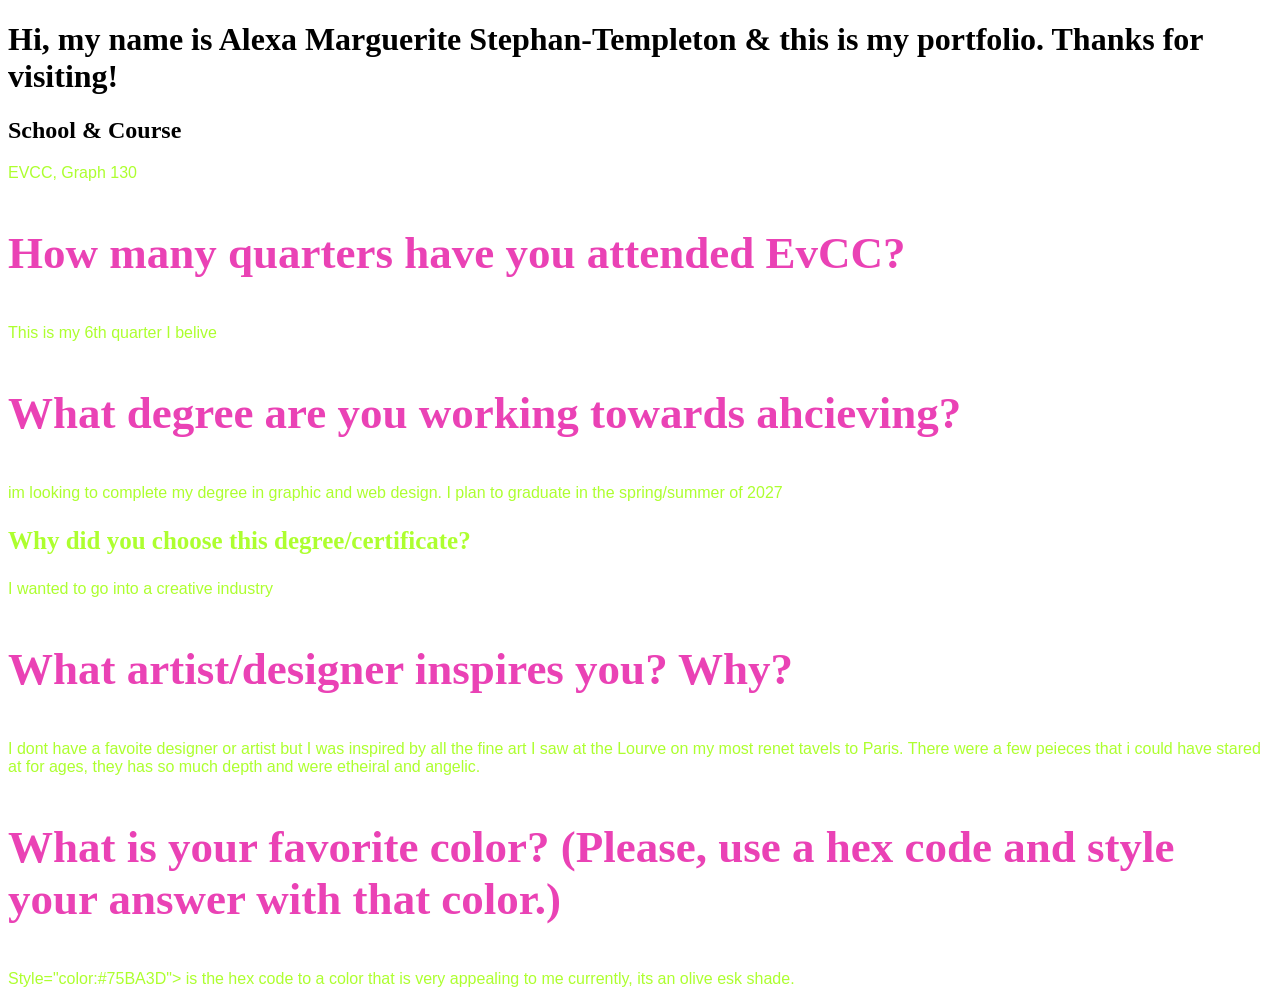
==== index.html @ eb982b7d "created Index.html" ====
<!DOCTYPE html>
<html lang="en">
<head>
    <meta charset="UTF-8">
    <meta name="viewport" content="width=device-width, initial-scale=1.0">
    <title>Alexa's Website</title>
    <style>
    h3 {
        font-size: 45px;
        color:rgb(234, 66, 181);
    }
    p {
        font-family: Arial, Helvetica, sans-serif;
        color:greenyellow
    }
    </style>
</head>
<body>
    <h1>Hi, my name is Alexa Marguerite Stephan-Templeton & this is my portfolio. Thanks for visiting!</h1>
    <h2>School & Course</h2>
        <P>EVCC, Graph 130</P>
    <h3>How many quarters have you attended EvCC?</h3>
    <p>This is my 6th quarter I belive</p>
    <h3>What degree are you working towards ahcieving?</h3>
    <P> im looking to complete my degree in graphic and web design. I plan to graduate in the spring/summer of 2027   </P>
    <h3 style="font-size:25px; color: greenyellow;"> Why did you choose this degree/certificate?</h3>
    <P> I wanted to go into a creative industry </P>
    <h3>What artist/designer inspires you? Why?</h3>
    <p> I dont have a favoite designer or artist but I was inspired by all the fine art I saw at the Lourve on my most renet tavels to Paris. There were a few peieces that i could have stared at for ages, they has so much depth and were etheiral and angelic. </p>
    <h3>What is your favorite color? (Please, use a hex code and style your answer with that color.)</h3>
    <p> Style="color:#75BA3D"> is the hex code to a color that is very appealing to me currently, its an olive esk shade. </p>

</body>
</html>
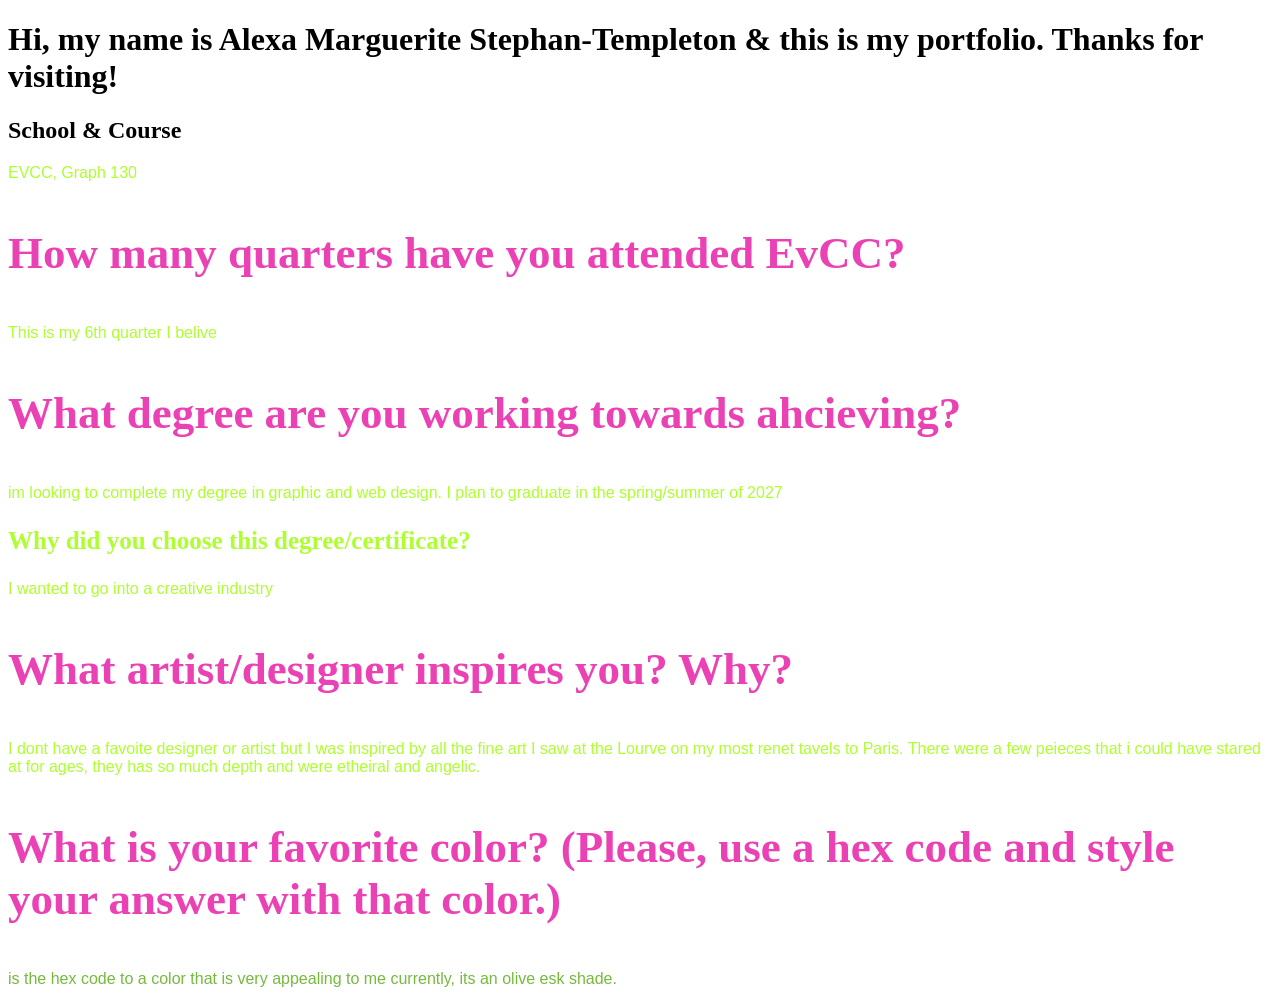
==== commit 81fd1597: "theater created the theater project" ====
--- a/index.html
+++ b/index.html
@@ -28,7 +28,7 @@
     <h3>What artist/designer inspires you? Why?</h3>
     <p> I dont have a favoite designer or artist but I was inspired by all the fine art I saw at the Lourve on my most renet tavels to Paris. There were a few peieces that i could have stared at for ages, they has so much depth and were etheiral and angelic. </p>
     <h3>What is your favorite color? (Please, use a hex code and style your answer with that color.)</h3>
-    <p> Style="color:#75BA3D"> is the hex code to a color that is very appealing to me currently, its an olive esk shade. </p>
+    <p Style="color:#75BA3D"> is the hex code to a color that is very appealing to me currently, its an olive esk shade. </p>
 
 </body>
 </html>
